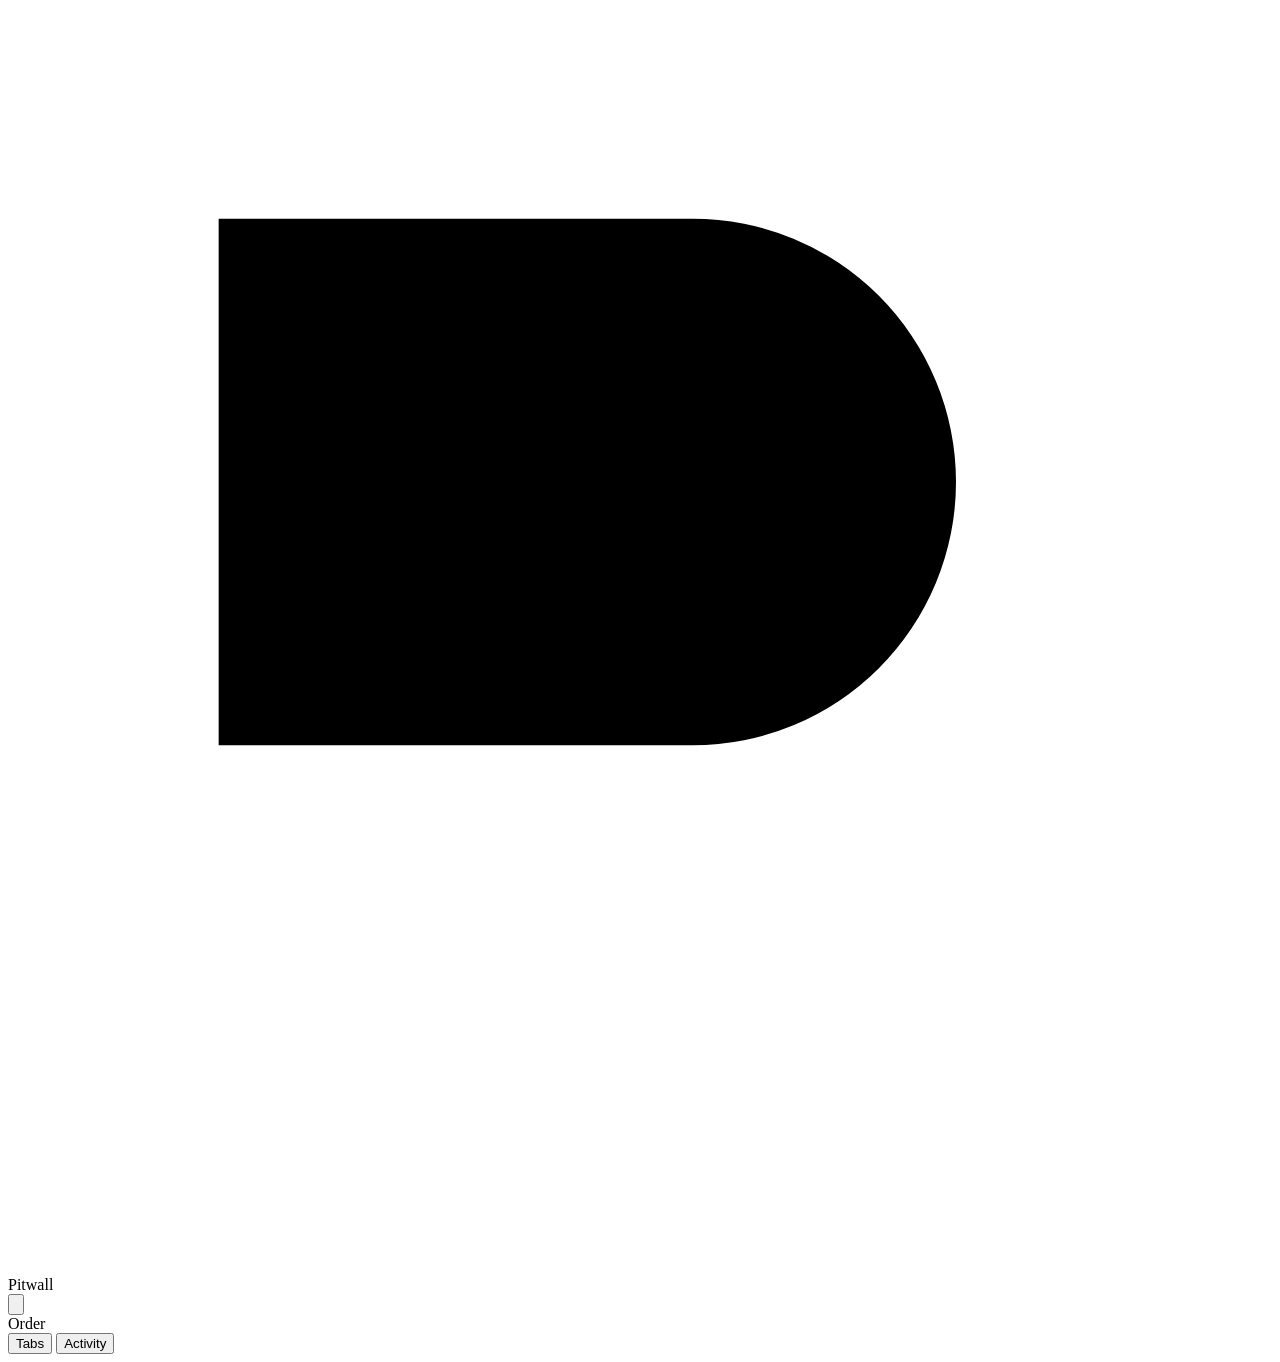
==== pitwall/web/index.html @ 75f53ce8 "feat: remove Mission Control; keep the usage strip at the panel bottom with few cards" ====
<!doctype html>
<html lang="en">
<head>
<meta charset="utf-8">
<meta name="viewport" content="width=device-width, initial-scale=1">
<title>Pitwall</title>
<link rel="stylesheet" href="/app.css">
</head>
<body>
<header class="bar">
  <div class="brand">
    <svg class="mark" viewBox="0 0 24 24" aria-hidden="true"><path d="M4 20V4h9a5 5 0 0 1 0 10H4" /><path d="M14 20h6" /></svg>
    <span>Pitwall</span>
  </div>
  <div class="summary" id="summary"></div>
  <button class="icon-btn" id="race" title="Start an agent race" aria-label="Start an agent race">
    <svg viewBox="0 0 24 24" aria-hidden="true"><path d="M4 22V4"/><path d="M4 4h12l-2 4 2 4H4"/></svg>
  </button>
  <div class="order" role="group" aria-label="Order the agents">
    <span>Order</span>
    <div class="seg" id="order">
      <button data-order="tabs" title="As your windows, tabs and panes are">Tabs</button>
      <button data-order="activity" title="Agents that need you first, then the most recent">Activity</button>
    </div>
  </div>
</header>
<main id="cards" aria-live="polite"></main>
<footer class="usage-bar" id="usage" aria-label="Plan usage"></footer>
<div class="toast" id="toast" role="status"></div>
<script src="/features.js"></script>
<script src="/races.js"></script>
<script src="/usage.js"></script>
<script src="/map.js"></script>
<script src="/app.js"></script>
<script src="/cards.js"></script>
</body>
</html>
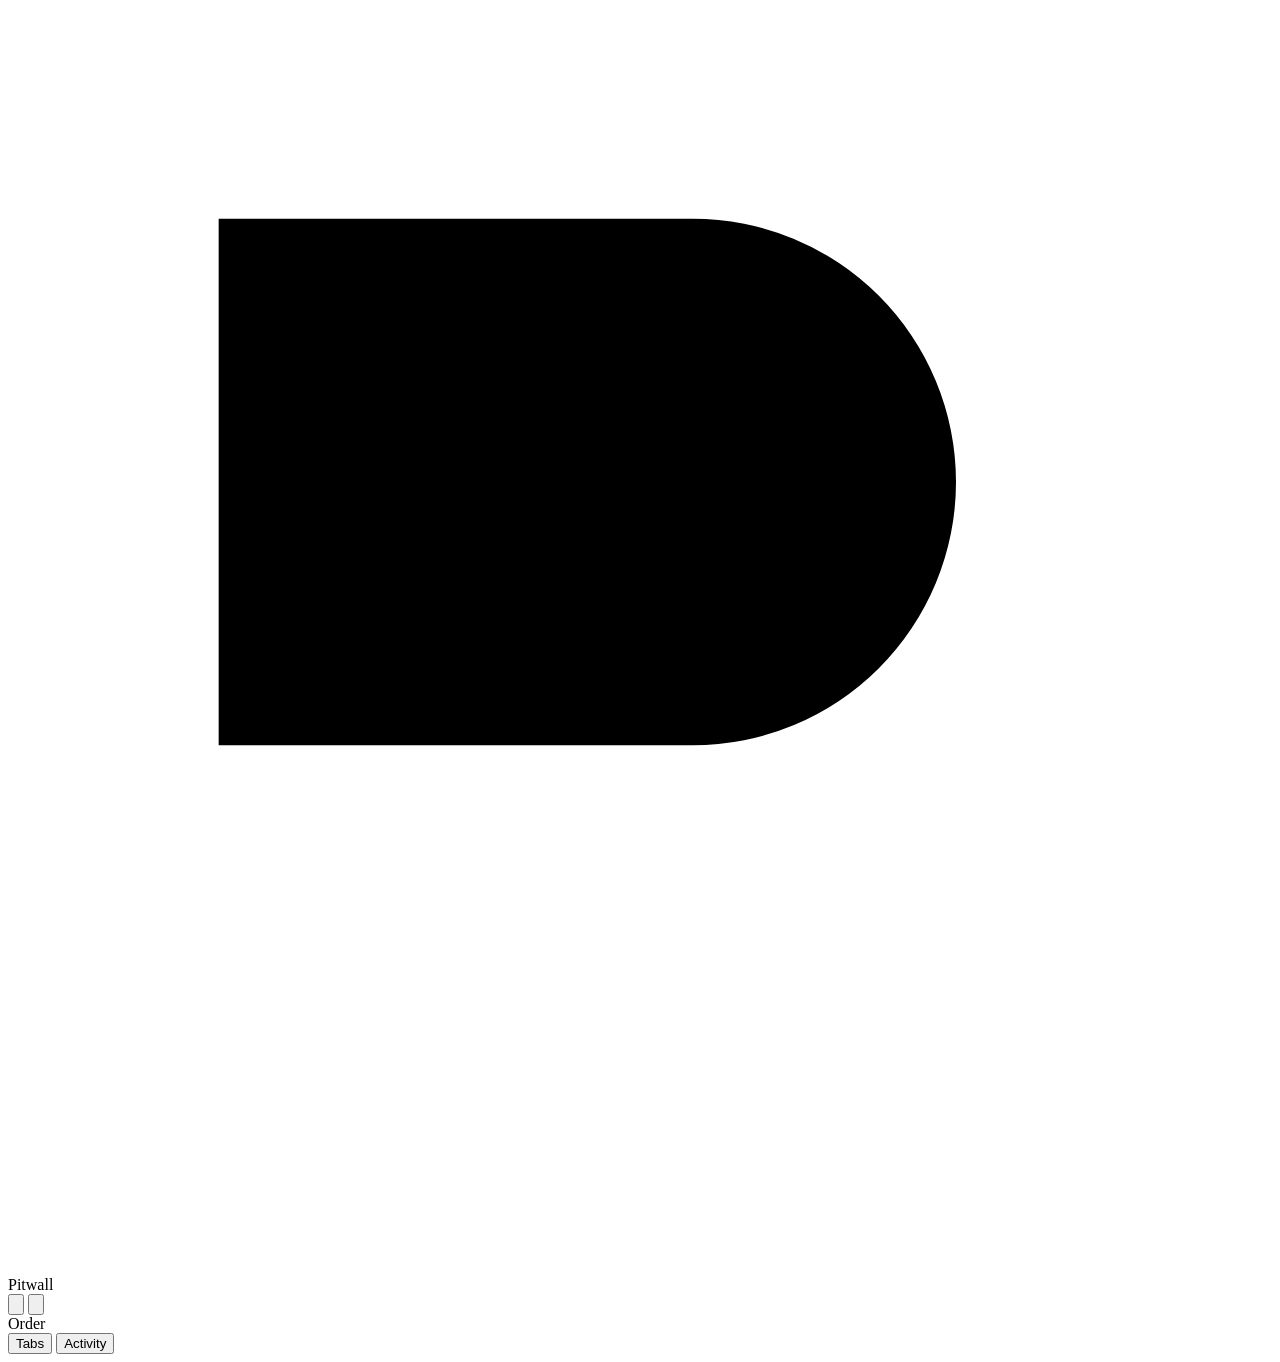
==== commit 1ebe9641: "feat(web): a Settings section to switch features off" ====
--- a/pitwall/web/index.html
+++ b/pitwall/web/index.html
@@ -13,8 +13,12 @@
     <span>Pitwall</span>
   </div>
   <div class="summary" id="summary"></div>
+  <button class="update-btn" id="update" hidden></button>
   <button class="icon-btn" id="race" title="Start an agent race" aria-label="Start an agent race">
     <svg viewBox="0 0 24 24" aria-hidden="true"><path d="M4 22V4"/><path d="M4 4h12l-2 4 2 4H4"/></svg>
+  </button>
+  <button class="icon-btn" id="settings" title="Settings: switch features off" aria-label="Settings">
+    <svg viewBox="0 0 24 24" aria-hidden="true"><path d="M4 6h10M18 6h2M4 12h4M12 12h8M4 18h12M20 18h0"/><circle cx="16" cy="6" r="2"/><circle cx="10" cy="12" r="2"/><circle cx="18" cy="18" r="2"/></svg>
   </button>
   <div class="order" role="group" aria-label="Order the agents">
     <span>Order</span>
@@ -22,15 +26,18 @@
       <button data-order="tabs" title="As your windows, tabs and panes are">Tabs</button>
       <button data-order="activity" title="Agents that need you first, then the most recent">Activity</button>
     </div>
+    <span class="bgcount" id="bgcount" title="Background tasks and scheduled prompts across all agents"></span>
   </div>
 </header>
 <main id="cards" aria-live="polite"></main>
 <footer class="usage-bar" id="usage" aria-label="Plan usage"></footer>
 <div class="toast" id="toast" role="status"></div>
+<script src="/tooltip.js"></script>
 <script src="/features.js"></script>
 <script src="/races.js"></script>
 <script src="/usage.js"></script>
 <script src="/map.js"></script>
+<script src="/settings.js"></script>
 <script src="/app.js"></script>
 <script src="/cards.js"></script>
 </body>
